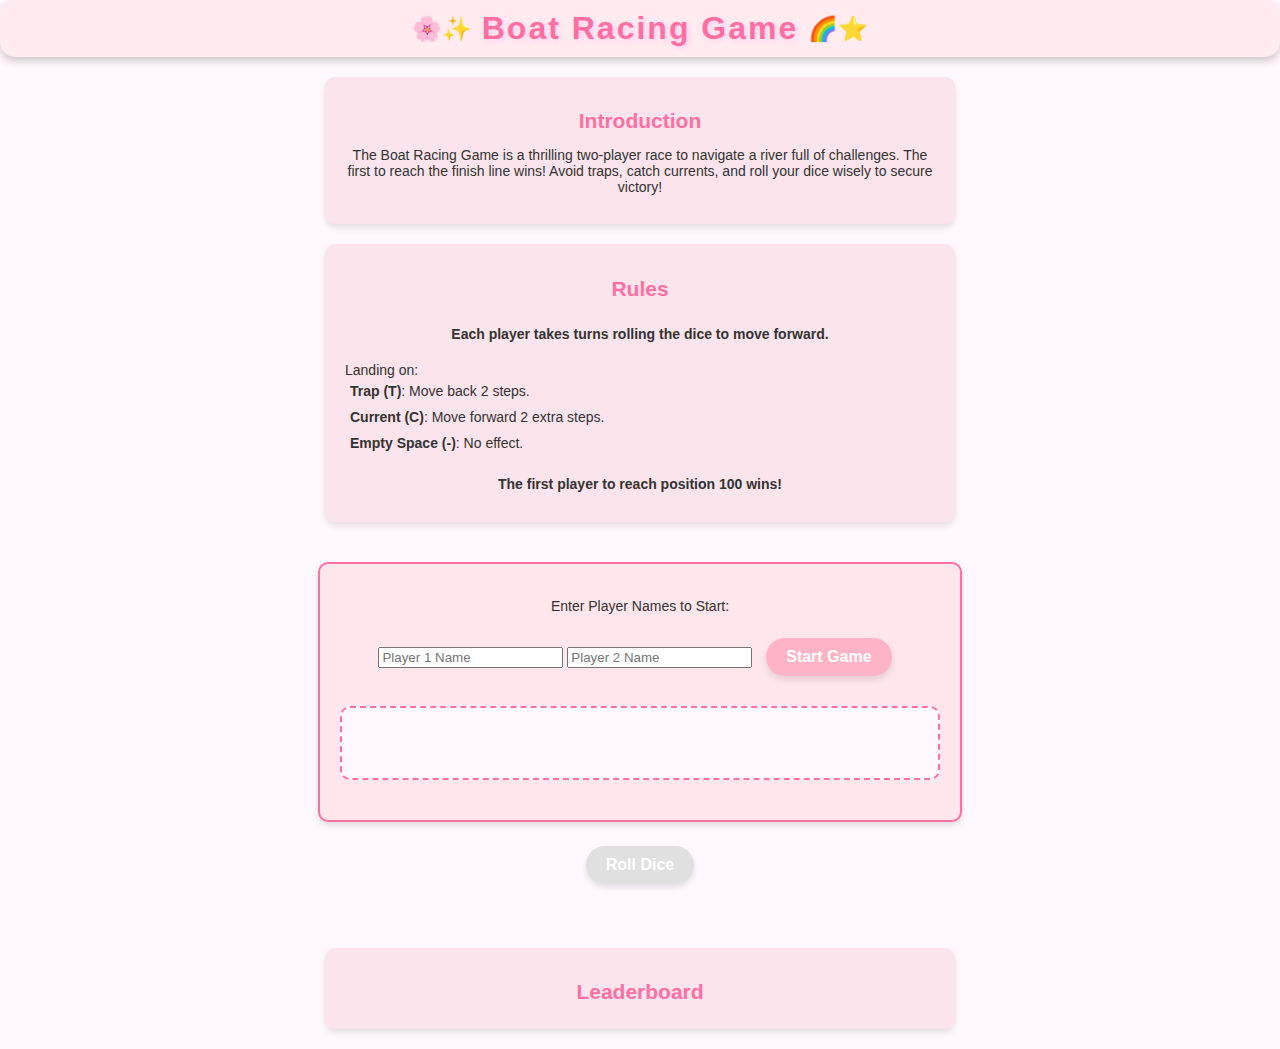
==== projects/game1/game1.html @ 10bdbcc1 "Create game1.html" ====
<!DOCTYPE html>
<html lang="en">
<head>
    <meta charset="UTF-8">
    <meta name="viewport" content="width=device-width, initial-scale=1.0">
    <title>Boat Racing Game</title>
    <link rel="stylesheet" href="game1.css">
</head>
<body>
<header>
    <h1>Boat Racing Game</h1>
</header>
<main>
    <section id="introduction">
        <h2>Introduction</h2>
        <p>The Boat Racing Game is a thrilling two-player race to navigate a river full of challenges. The first to reach the finish line wins! Avoid traps, catch currents, and roll your dice wisely to secure victory!</p>
    </section>
    <section id="rules">
        <h2>Rules</h2>
        <ul>
            <li><strong class="centered-bold">Each player takes turns rolling the dice to move forward.</strong></li>
            <li>Landing on:
                <ul>
                    <li><strong>Trap (T)</strong>: Move back 2 steps.</li>
                    <li><strong>Current (C)</strong>: Move forward 2 extra steps.</li>
                    <li><strong>Empty Space (-)</strong>: No effect.</li>
                </ul>
            </li>
            <li><strong class="centered-bold">The first player to reach position 100 wins!</strong></li>
        </ul>
    </section>
    <div id="game-container">
        <div id="game-area">
            <p id="instructions">Enter Player Names to Start:</p>
            <input type="text" id="player1-name" placeholder="Player 1 Name">
            <input type="text" id="player2-name" placeholder="Player 2 Name">
            <button id="start-game">Start Game</button>
            <div id="river-track"></div>
        </div>
        <div id="controls">
            <p id="current-player"></p>
            <button id="roll-dice" disabled>Roll Dice</button>
            <p id="dice-result"></p>
        </div>
    </div>
    <div id="leaderboard">
        <h2>Leaderboard</h2>
        <ul id="top-scores"></ul>
    </div>
</main>
<script src="game1.js"></script>
</body>
</html>
---- projects/game1/game1.css ----
/* General Styles */
body {
    font-family: 'Poppins', sans-serif;
    font-size: 14px; 
    margin: 0;
    padding: 0;
    text-align: center;
    background-color: #fff8fc;
    color: #333;
}

/* Cute Header */
header {
    background-color: #ffebf0; 
    text-align: center;
    padding: 10px; 
    border-radius: 15px; 
    box-shadow: 0 4px 8px rgba(0, 0, 0, 0.2); 
    display: flex;
    justify-content: center;
    align-items: center;
    gap: 10px; 
}

header h1 {
    font-size: 2.0rem; 
    color: #ff6fa1;
    text-shadow: 2px 2px 5px rgba(255, 200, 240, 0.8); 
    letter-spacing: 2px; 
    margin: 0;
}

header::before {
    content: "🌸✨"; 
    font-size: 1.5rem; 
}

header::after {
    content: "🌈⭐";
    font-size: 1.5rem; 
}

/* Main Section */
main {
    margin: 20px;
}

.centered-bold {
    display: block; 
    text-align: center; 
    font-weight: bold; 
    margin: 10px 0; 
}

#introduction,
#rules {
    background-color: #fce4ec; 
    padding: 15px;
    margin: 20px auto;
    border-radius: 10px;
    box-shadow: 0 4px 6px rgba(0, 0, 0, 0.1);
    width: 90%;
    max-width: 600px;
}

#introduction h2,
#rules h2 {
    color: #ff6fa1; 
    margin-bottom: 10px;
}

ul {
    list-style-type: none; 
    padding: 0; 
    margin: 0; 
}

li {
    text-align: left; 
    padding: 5px;
    color: #333;
}

/* Cute Buttons */
button {
    padding: 10px 20px;
    margin: 10px;
    background-color: #ffb3c6; 
    color: white;
    border: none;
    border-radius: 25px; 
    font-weight: bold;
    font-size: 1rem;
    cursor: pointer;
    box-shadow: 0 4px 6px rgba(0, 0, 0, 0.1); 
    transition: transform 0.2s, background-color 0.2s;
}

button:hover {
    background-color: #ff6fa1; 
    transform: scale(1.1); 
}

button:disabled {
    background-color: #e0e0e0; 
    cursor: not-allowed;
}

/* Game Container */
#game-container {
    display: flex;
    flex-direction: column;
    align-items: center;
    padding: 20px;
}

#game-area {
    background-color: #ffe5ec; 
    border: 2px solid #ff6fa1; 
    padding: 20px;
    border-radius: 10px;
    width: 90%;
    max-width: 600px;
    box-shadow: 0 4px 6px rgba(0, 0, 0, 0.1);
}

#river-track {
    margin: 20px 0;
    padding: 10px;
    border: 2px dashed #ff6fa1;
    border-radius: 10px;
    background-color: #fff8fc; 
    min-height: 50px;
    display: flex;
    justify-content: space-around;
    align-items: center;
    overflow-x: scroll;
}

.boat {
    font-size: 1.5em;
    margin: 0 5px;
}

/* Leaderboard */
#leaderboard {
    background-color: #fce4ec;
    padding: 15px;
    border-radius: 10px;
    box-shadow: 0 4px 6px rgba(0, 0, 0, 0.1);
    width: 90%;
    max-width: 600px;
    margin: 20px auto;
}

#leaderboard h2 {
    color: #ff6fa1;
    margin-bottom: 10px;
}

#top-scores {
    padding: 0;
    margin: 0;
    list-style: none;
    text-align: left;
}

/* Animations for Cutest Style */
@keyframes cute-bounce {
    0%, 100% {
        transform: translateY(0);
    }
    50% {
        transform: translateY(-10px);
    }
}

button:hover {
    animation: cute-bounce 0.6s ease-in-out;
}
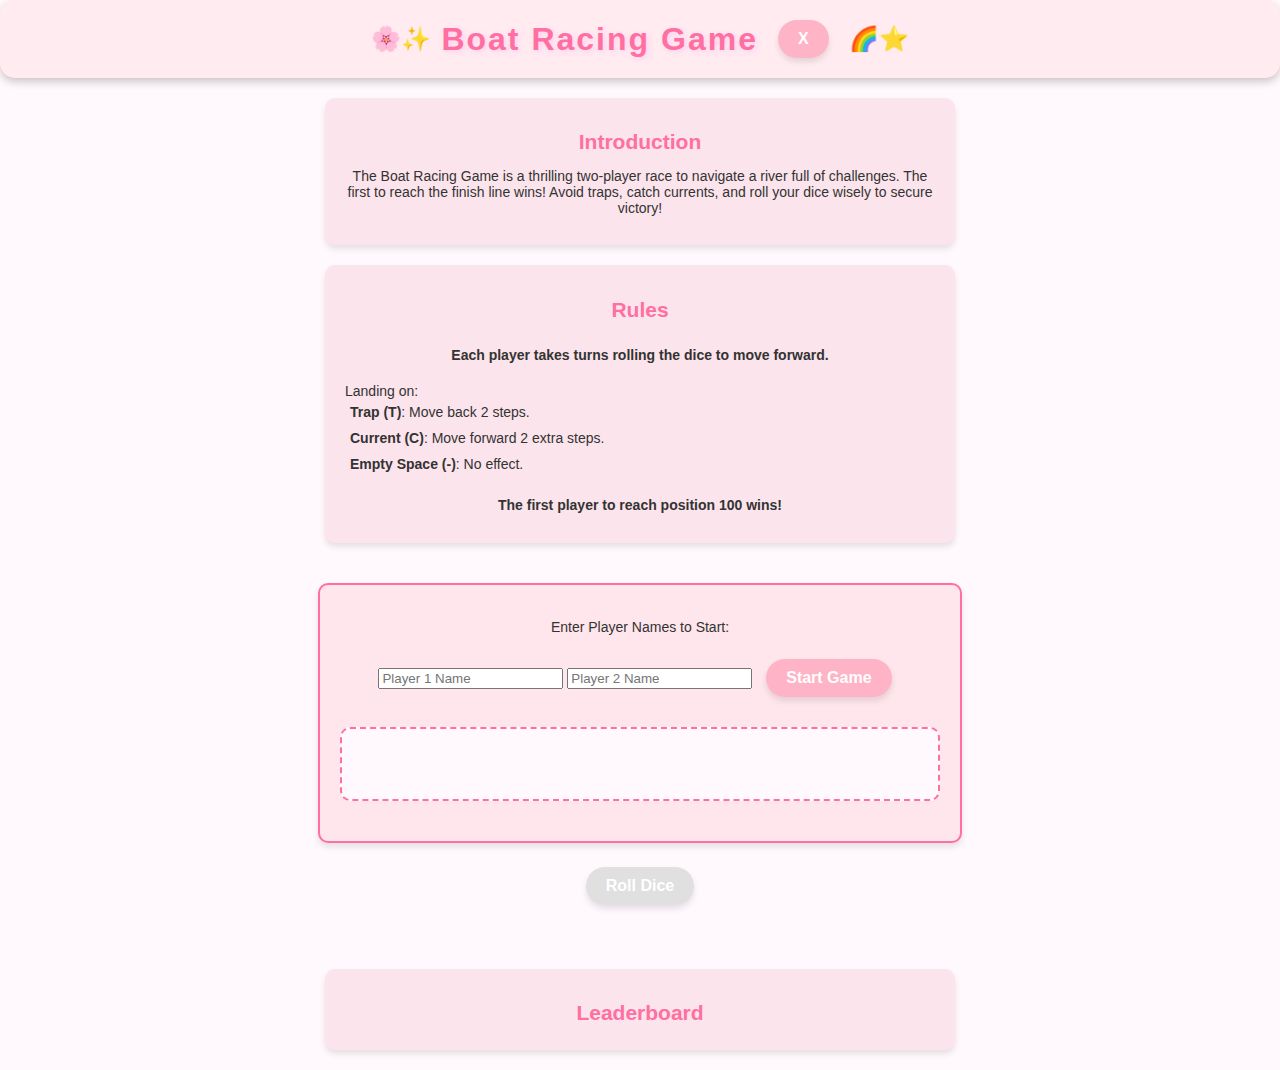
==== commit 05315dba: "Update game1.html" ====
--- a/projects/game1/game1.html
+++ b/projects/game1/game1.html
@@ -7,8 +7,10 @@
     <link rel="stylesheet" href="game1.css">
 </head>
 <body>
+<div class="falling-cute-elements"></div>
 <header>
     <h1>Boat Racing Game</h1>
+    <button id="close-game" class="close-btn" title="Return to Portfolio">X</button>
 </header>
 <main>
     <section id="introduction">
@@ -51,3 +53,4 @@
 <script src="game1.js"></script>
 </body>
 </html>
+
